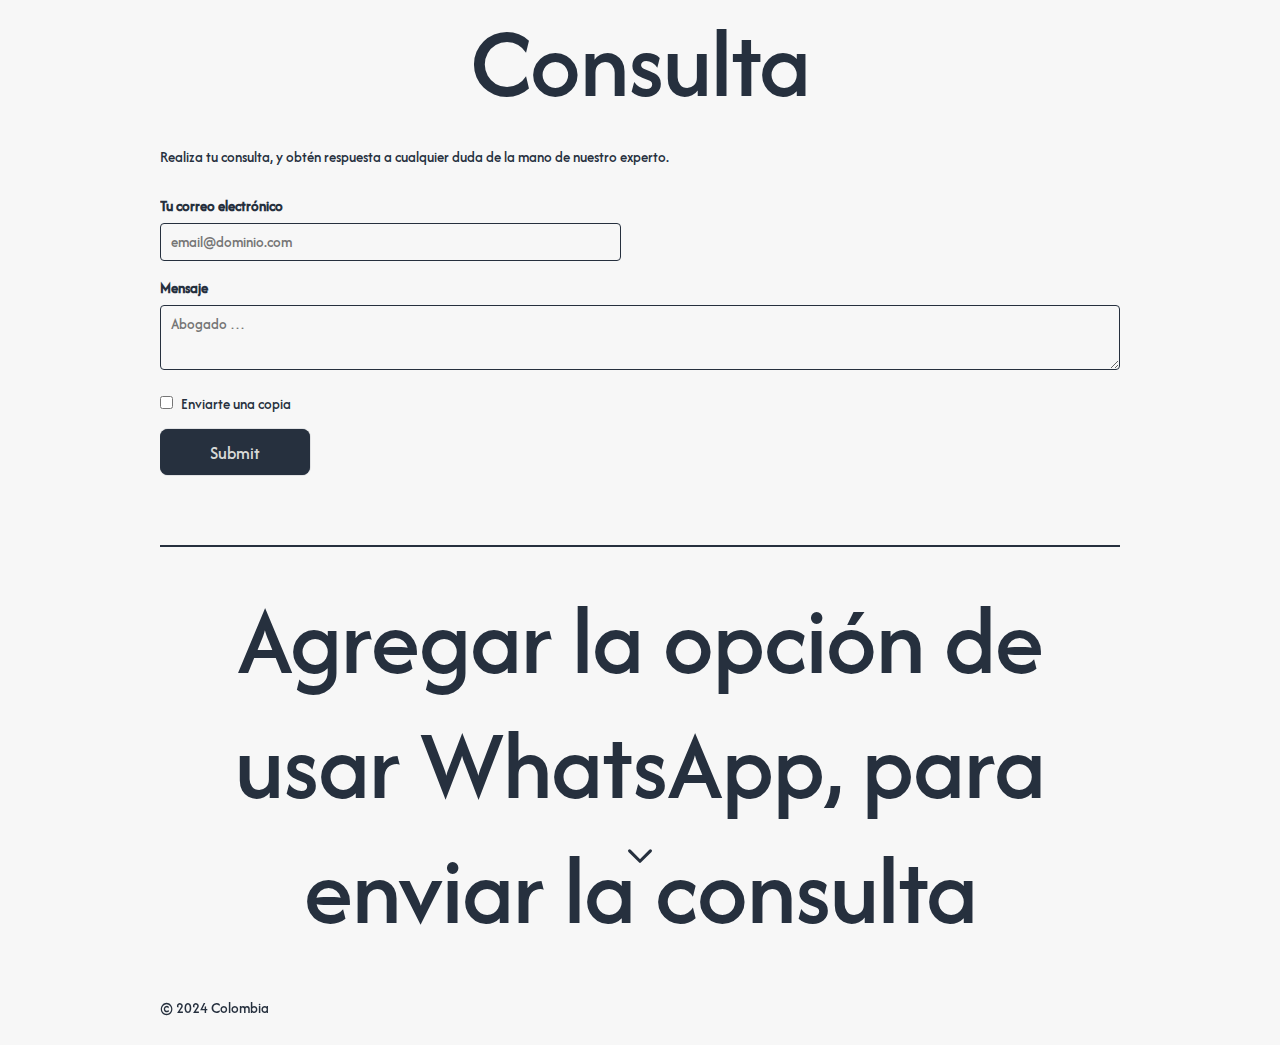
==== consultas.html @ 80ed8490 "new page structure and style" ====
<!DOCTYPE html>
<html lang="es">

<head>
  <!-- Basic Page Needs -->
  <meta charset="utf-8">
  <title>Cardonabogados</title>
  <meta name="description" content="Pagina de consultas firma CARDONABOGADOS">
  <meta name="author" content="Cardonabogados">
  <!-- Mobile Specific Metas-->
  <meta name="viewport" content="width=device-width, initial-scale=1">
  <!-- CSS -->
  <link rel="stylesheet" href="css/carodabogados.css">
  <link rel="stylesheet" href="css/buttons.css">
  <link rel="stylesheet" href="css/styles.css">
  <link rel="stylesheet" href="css/normalize.css">
  <link rel="stylesheet" href="css/skeleton.css">
  <!-- Favicon -->
  <link rel="icon" type="image/png" href="images/favicon.svg">
</head>

<body>
  <div class="layout">
    <div class="container">
      <div class="docs-section forms" id="forms">
        <h2 class="docs-header">Consulta</h2>
        <p>Realiza tu consulta, y obtén respuesta a cualquier duda de la mano de nuestro experto.</p>
        <div class="docs-example docs-example-forms">
          <form>
            <div class="row">
              <div class="six columns">
                <label for="exampleEmailInput">Tu correo electrónico</label>
                <input class="u-full-width" type="email" placeholder="email@dominio.com" id="exampleEmailInput">
              </div>
              <!-- <div class="six columns">
                <label for="exampleRecipientInput">Razón para Contactarnos</label>
                <select class="u-full-width" id="exampleRecipientInput">
                  <option value="Option 1">Pregunta</option>
                  <option value="Option 2">Contacto</option>
                  <option value="Option 3">Otra razón</option>
                </select>
              </div> -->
            </div>
            <label for="exampleMessage">Mensaje</label>
            <textarea class="u-full-width" placeholder="Abogado &hellip;" id="exampleMessage"></textarea>
            <label class="example-send-yourself-copy">
              <input type="checkbox">
              <span class="label-body">Enviarte una copia</span>
            </label>
            <input class="button button-primary" type="submit" value="Submit">
          </form>
        </div>
      </div>
    </div>
    <div class="arrow">
      <svg viewBox="0 0 24 24" xmlns="http://www.w3.org/2000/svg">
        <path d="M7 10L12 15L17 10" stroke="#000000" stroke-width="1.5" stroke-linecap="round"
          stroke-linejoin="round" />
      </svg>
    </div>
  </div>
  <div class="container">
    <hr class="horizontal-line">
    <h2>Agregar la opción de usar WhatsApp, para enviar la consulta</h2>
  </div>
  <br>
  <footer class="container footext">
    <p>&copy; 2024 Colombia</p>
  </footer>
  <!-- End Document -->
  <script src="js/scripts.js"></script>
</body>

</html>
---- css/buttons.css ----
/* CSS para botones y partes interactivas */
@import url(cardonabogados.css);
/* Flecha que invita al scroll --------------------------------------*/
.arrow {
  display: none;
  justify-content: center;
  align-items: center;
  position: fixed;
  bottom: 20px;
  width: 100%;
  height: 50px;
}
.arrow svg {
  width: 100%;
  height: 100%;
  animation: parpadeo 1.5s infinite;
}

.arrow path {
  fill: none;
  stroke: var(--color-claro-detalles);
  stroke-width: 1.5;
  stroke-linecap: round;
  stroke-linejoin: round;
}

@keyframes parpadeo {
  0% {
    opacity: 1;
  }
  50% {
    opacity: 0.5;
  }
  100% {
    opacity: 1;
  }
}
/* Tema Oscuro */
@media (prefers-color-scheme: dark) {
  .arrow path {
    stroke: var(--color-oscuro-contraste);
  }
}
/* Barra de scroll -------------------------------------------------*/
::-webkit-scrollbar {
  width: 6px;
}
::-webkit-scrollbar-track {
  background: transparent;
}
::-webkit-scrollbar-thumb {
  background: var(--color-claro-detalles);
  border-radius: 6px;
}
::-webkit-scrollbar-thumb:hover {
  background: var(--color-claro-contraste);
}
/* Tema Oscuro */
@media (prefers-color-scheme: dark) {
  ::-webkit-scrollbar-thumb {
    background: var(--color-oscuro-detalles);
    border-radius: 6px;
  }
  ::-webkit-scrollbar-thumb:hover {
    background: var(--color-oscuro-contraste);
  }
}
---- css/styles.css ----
/* Generalidades  */
@import url(cardonabogados.css);

/* Estilos Base -----------------------------------------------------------*/
/* NOTE ---> From skeleton
html is set to 62.5% so that all the REM measurements throughout Skeleton
are based on 10px sizing. So basically 1.5rem = 15px :) */
/* Fuentes y Colores */
html {
  background-color: var(--color-claro-fondo);
  font-size: 62.5%;
  color: var(--color-claro-detalles);
}
body {
  font-size: 1.5em;
  line-height: 1.6;
  font-weight: 400;
  font-family: "Afacad", sans-serif;
}
h1,
h2,
h3,
h4,
h5,
h6,
p,
li,
label {
  color: var(--color-claro-detalles);
}
.horizontal-line {
  background-color: var(--color-claro-detalles);
  height: 1.5px;
  border: none;
}
/* Tema Oscuro */
@media (prefers-color-scheme: dark) {
  html {
    background-color: var(--color-oscuro-fondo);
  }
  h1,
  h2,
  h3,
  h4,
  h5,
  h6,
  p,
  li,
  label {
    color: var(--color-oscuro-contraste);
  }
  .horizontal-line {
    background-color: var(--color-oscuro-contraste);
  }
}
/* Logo inicio */
/* Grid especial Logo */
.logo-container {
  min-height: 100vh;
  display: flex;
  flex-direction: column;
  justify-content: center;
  align-items: center;
  margin: 0 auto;
  padding-left: 15vw;
  padding-right: 15vw;
  overflow: hidden;
}
.logo {
  display: flex;
  flex-direction: column;
  justify-content: center;
  align-items: center;
  max-width: 60vh;
  margin-bottom: 1rem;
}
.logo-principal path {
  fill: var(--color-claro-detalles);
}
.logo-img,
.title {
  flex: 0 0 100%;
  box-sizing: border-box;
}
.logo-img {
  width: 100%;
  max-width: 600px;
  height: auto;
}
.title {
  text-transform: uppercase;
  display: block;
  font-size: 8vh;
}
/* Variantes dependiendo Tema o Tamaño de pantalla */
@media (height <= 550px) {
  .logo-container {
    padding-top: 0rem;
  }
}
@media (width <= 550px) {
  .logo {
    max-width: 30vh;
  }
  .title {
    font-size: 4vh;
  }
}
@media (prefers-color-scheme: dark) {
  .logo-principal path {
    fill: var(--color-oscuro-contraste);
  }
}
/* --------------------------------------------------------- */
/* Mini Menu Oficina*/
a svg {
  max-height: 50px;
  min-height: 40px;
}
.mini-menu {
  fill: var(--color-claro-contraste);
  stroke: var(--color-claro-detalles);
}

a p {
  padding: 0;
  margin: 0;
  margin-top: 5px;
  color: var(--color-claro-contraste);
}
@media (width <= 550px) {
  .value-props > .value-prop {
    margin: 2rem;
  }
}
@media (width <= 710px) {
  .value-props {
    flex-direction: column;
    align-items: center;
    justify-content: center;
  }
  .value-props > .value-prop {
    margin: 1rem;
  }
}
@media (prefers-color-scheme: dark) {
  .mini-menu {
    fill: var(--color-oscuro-contraste);
    stroke: var(--color-oscuro-detalles);
  }
}
/* Cuadricula Servicios Oficina */
.header {
  text-align: center;
}
.one-column {
  display: flex;
  align-items: center;
  justify-content: center;
}
.icon {
  fill: var(--color-claro-detalles);
  stroke: var(--color-claro-detalles);
  width: 150px;
  height: 150px;
  display: block;
  margin: 0 auto;
  max-width: 100%;
}
@media (prefers-color-scheme: dark) {
  .icon {
    fill: var(--color-oscuro-contraste);
    stroke: var(--color-oscuro-detalles);
  }
}
/* Detalles Oficina*/
.container h2 {
  text-align: center;
}
.row-text h3 {
  text-align: center;
}
.NAME {
  text-align: center;
  font-size: 3.3rem;
  margin-top: 1rem;
}
.detalles-img {
  width: 95%;
}
@media (min-width: 550px) {
  .row-text {
    display: flex;
    justify-content: center; /* Centrado horizontal */
    align-items: center;
  }
  .left {
    text-align: left;
  }
  .right {
    text-align: right;
  }
  .NAME {
    font-size: 3.7rem;
  }
}
@media (width <= 550px) {
  .re-order {
    display: flex;
    flex-direction: column;
  }
  .re-order div:nth-child(1) {
    order: 2;
  }
  .re-order div:nth-child(2) {
    order: 1;
  }
}

/* Tamaños y proporciones */
.value-img {
  display: block;
  text-align: center;
  margin: 2.5rem auto 0;
}
.value-prop {
  display: flex;
  flex-direction: column;
  align-items: center;
  justify-content: center;
}
.value-props {
  display: flex;
  flex-wrap: wrap;
  margin: 10px;
}
/*Footer*/
.footer {
  display: flex;
  justify-content: space-between;
  align-items: end;
  padding: 40px;
}
.footer-section {
  display: flex;
  flex-direction: column;
  max-width: 200px;
  text-align: center;
}
.footer-section .logo-principal path {
  max-width: 100px;
  fill: var(--color-claro-contraste);
}
.footer-section p{
  color: var(--color-claro-contraste);
}
.footer-section h5 {
  margin: 0 0 20px 0;
  color: var(--color-claro-contraste);
}

.footer-section address,
.footer-section a {
  color: #aaa;
  text-decoration: none;
  margin: 0 0 10px 0;
}

.footer-section a:hover {
  text-decoration: underline;
  color: #fff;
}
/* Responsive Design */
@media (max-width: 768px) {
  .footer {
    flex-direction: column;
    align-items: center;
  }

  .footer-section {
    max-width: none;
    margin-bottom: 20px;
  }
}
@media(width >= 768px){
.footer-section:last-child{
  text-align: right;
}
}
---- css/skeleton.css ----
/*
* Skeleton V2.0.4
* Copyright 2014, Dave Gamache
* www.getskeleton.com
* Free to use under the MIT license.
* http://www.opensource.org/licenses/mit-license.php
* 12/29/2014
*/
/* Variables de Cardonabogados */
@import url(cardonabogados.css);
/* Table of contents
––––––––––––––––––––––––––––––––––––––––––––––––––
- Grid
- Base Styles
- Typography
- Links
- Buttons
- Forms
- Lists
- Code
- Tables
- Spacing
- Utilities
- Clearing
- Media Queries
*/
/* Grid
–––––––––––––––––––––––––––––––––––––––––––––––––– */
.container {
  position: relative;
  width: 100%;
  max-width: 960px;
  margin: 0 auto;
  padding: 0 20px;
  box-sizing: border-box;
  overflow: hidden; /* Oculta la scrollbar inicialmente */
}
.container.scrolling {
  overflow-y: scroll;
}
.column,
.columns {
  width: 100%;
  float: left;
  box-sizing: border-box; 
}

/* For devices larger than 400px */
@media (min-width: 400px) {
  .container {
    width: 85%;
    padding: 0; }
}

/* For devices larger than 550px */
@media (min-width: 550px) {
  .container {
    width: 80%; }
  .column,
  .columns {
    margin-left: 4%; }
  .column:first-child,
  .columns:first-child {
    margin-left: 0; }

  .one.column,
  .one.columns                    { width: 4.66666666667%; }
  .two.columns                    { width: 13.3333333333%; }
  .three.columns                  { width: 22%;            }
  .four.columns                   { width: 30.6666666667%; }
  .five.columns                   { width: 39.3333333333%; }
  .six.columns                    { width: 48%;            }
  .seven.columns                  { width: 56.6666666667%; }
  .eight.columns                  { width: 65.3333333333%; }
  .nine.columns                   { width: 74.0%;          }
  .ten.columns                    { width: 82.6666666667%; }
  .eleven.columns                 { width: 91.3333333333%; }
  .twelve.columns                 { width: 100%; margin-left: 0; }

  .one-third.column               { width: 30.6666666667%; }
  .two-thirds.column              { width: 65.3333333333%; }

  .one-half.column                { width: 48%; }

  /* Offsets */
  .offset-by-one.column,
  .offset-by-one.columns          { margin-left: 8.66666666667%; }
  .offset-by-two.column,
  .offset-by-two.columns          { margin-left: 17.3333333333%; }
  .offset-by-three.column,
  .offset-by-three.columns        { margin-left: 26%;            }
  .offset-by-four.column,
  .offset-by-four.columns         { margin-left: 34.6666666667%; }
  .offset-by-five.column,
  .offset-by-five.columns         { margin-left: 43.3333333333%; }
  .offset-by-six.column,
  .offset-by-six.columns          { margin-left: 52%;            }
  .offset-by-seven.column,
  .offset-by-seven.columns        { margin-left: 60.6666666667%; }
  .offset-by-eight.column,
  .offset-by-eight.columns        { margin-left: 69.3333333333%; }
  .offset-by-nine.column,
  .offset-by-nine.columns         { margin-left: 78.0%;          }
  .offset-by-ten.column,
  .offset-by-ten.columns          { margin-left: 86.6666666667%; }
  .offset-by-eleven.column,
  .offset-by-eleven.columns       { margin-left: 95.3333333333%; }

  .offset-by-one-third.column,
  .offset-by-one-third.columns    { margin-left: 34.6666666667%; }
  .offset-by-two-thirds.column,
  .offset-by-two-thirds.columns   { margin-left: 69.3333333333%; }

  .offset-by-one-half.column,
  .offset-by-one-half.columns     { margin-left: 52%; }

}



/* Typography
–––––––––––––––––––––––––––––––––––––––––––––––––– */
h1, h2, h3, h4, h5, h6 {
  margin-top: 0;
  margin-bottom: 2rem;
  font-weight: 300; }
h1 { font-size: 3.5rem; line-height: 1.2;  letter-spacing: -.1rem;}
h2 { font-size: 7rem; line-height: 1.25; letter-spacing: -.1rem; }
h3 { font-size: 5rem; line-height: 1.3;  letter-spacing: -.1rem; }
h4 { font-size: 3.5rem; line-height: 1.35; letter-spacing: -.08rem; }
h5 { font-size: 1.8rem; line-height: 1.5;  letter-spacing: -.05rem; }
h6 { font-size: 1.5rem; line-height: 1.6;  letter-spacing: 0; }

/* Larger than phablet */
@media (min-width: 550px) {
  h1 { font-size: 7rem; }
  h2 { font-size: 10rem; }
  h3 { font-size: 7rem; }
  h4 { font-size: 4rem; }
  h5 { font-size: 2.4rem; }
  h6 { font-size: 1.5rem; }
}

p {
  margin-top: 0; }


/* Links
–––––––––––––––––––––––––––––––––––––––––––––––––– */
a {
  color: #fbfbfb; }
a:hover {
  color: #fbfbfb; }


/* Buttons
–––––––––––––––––––––––––––––––––––––––––––––––––– */
.button,
button,
input[type="submit"],
input[type="reset"],
input[type="button"] {
  border: 0; /* Si se pone mas, se activa un efecto dinámico, de efecto 3D*/
  display: inline-block;
  text-decoration: none;
  height: 100%;
  max-height: 46px;
  text-align: center;
  vertical-align: middle;
  font-size: 18px;
  width: 100%;
  max-width: 150px;
  font-weight: 500;
  line-height: 20px;
  padding: 14px 12px 12px 12px;
  letter-spacing: 0.1px;
  white-space: wrap;
  outline: none;
  border-radius: 8px;
  cursor: pointer;
  color: var(--color-claro-contraste);
  background-color: var(--color-claro-detalles);
  transition: box-shadow 0.2s ease;
  box-shadow: 0 0 1px var(--color-claro-detalles);
}
.button-primary{
  display: flex;
  flex-direction: column;
  justify-content: center;
  align-items: center;
  max-height: 100%;
}
.button:hover,
button:hover,
input[type="submit"]:hover,
input[type="reset"]:hover,
input[type="button"]:hover,
.button:focus,
button:focus,
input[type="submit"]:focus,
input[type="reset"]:focus,
input[type="button"]:focus {
  transform: scale(1.1);
  transition: transform 0.2s ease;
  box-shadow: 0 0 5px var(--color-claro-detalles);
}

@media (prefers-color-scheme: dark) {
.button,
button,
input[type="submit"],
input[type="reset"],
input[type="button"] {
  color: var(--color-oscuro-contraste);
  background-color: var(--color-oscuro-detalles);
  box-shadow: 0 0 4px var(--color-oscuro-detalles);
}
.button:hover,
button:hover,
input[type="submit"]:hover,
input[type="reset"]:hover,
input[type="button"]:hover,
.button:focus,
button:focus,
input[type="submit"]:focus,
input[type="reset"]:focus,
input[type="button"]:focus {
  box-shadow: 0 0 5px var(--color-oscuro-detalles);
}
}

/* Forms
–––––––––––––––––––––––––––––––––––––––––––––––––– */
.forms{
  text-align: left;
  color: var(--color-oscuro-contraste);
}
input[type="email"],
input[type="number"],
input[type="search"],
input[type="text"],
input[type="tel"],
input[type="url"],
input[type="password"],
textarea,
select {
  height: 38px;
  padding: 6px 10px; /* The 6px vertically centers text on FF, ignored by Webkit */
  background-color: var(--color-claro-fondo);
  border: 1px solid var(--color-claro-detalles);
  border-radius: 4px;
  box-shadow: none;
  box-sizing: border-box;
  color: var(--color-claro-detalles);
}
/* Removes awkward default styles on some inputs for iOS */
input[type="email"],
input[type="number"],
input[type="search"],
input[type="text"],
input[type="tel"],
input[type="url"],
input[type="password"],
textarea {
  -webkit-appearance: none;
     -moz-appearance: none;
          appearance: none; }
textarea {
  min-height: 65px;
  padding-top: 6px;
  padding-bottom: 6px; }
input[type="email"]:focus,
input[type="number"]:focus,
input[type="search"]:focus,
input[type="text"]:focus,
input[type="tel"]:focus,
input[type="url"]:focus,
input[type="password"]:focus,
textarea:focus,
select:focus {
  border: 1px solid #32A9D4;
  outline: 0; }
label,
legend {
  display: block;
  margin-bottom: .5rem;
  font-weight: 600; }
fieldset {
  padding: 0;
  border-width: 0; }
input[type="checkbox"],
input[type="radio"] {
  display: inline; }
label > .label-body {
  display: inline-block;
  margin-left: .5rem;
  font-weight: normal; }

@media (prefers-color-scheme: dark) {
.forms{
  color: #26303E;
}
input[type="email"]:focus,
input[type="number"]:focus,
input[type="search"]:focus,
input[type="text"]:focus,
input[type="tel"]:focus,
input[type="url"]:focus,
input[type="password"]:focus,
textarea:focus,
select:focus {
  border: 1px solid #32A9D4;
  outline: 0; }
}
/* Lists
–––––––––––––––––––––––––––––––––––––––––––––––––– */
ul {
  list-style: circle inside; }
ol {
  list-style: decimal inside; }
ol, ul {
  padding-left: 0;
  margin-top: 0; }
ul ul,
ul ol,
ol ol,
ol ul {
  margin: 1.5rem 0 1.5rem 3rem;
  font-size: 90%; }
li {
  margin-bottom: 1rem; }


/* Code
–––––––––––––––––––––––––––––––––––––––––––––––––– */
code {
  padding: .2rem .5rem;
  margin: 0 .2rem;
  font-size: 90%;
  white-space: nowrap;
  background: #F7F7F7;
  border: 1px solid #E1E1E1;
  border-radius: 4px; }
pre > code {
  display: block;
  padding: 1rem 1.5rem;
  white-space: pre; }


/* Tables
–––––––––––––––––––––––––––––––––––––––––––––––––– */
th,
td {
  padding: 12px 15px;
  text-align: left;
  border-bottom: 1px solid #E1E1E1; }
th:first-child,
td:first-child {
  padding-left: 0; }
th:last-child,
td:last-child {
  padding-right: 0; }


/* Spacing
–––––––––––––––––––––––––––––––––––––––––––––––––– */

input,
textarea,
select,
fieldset {
  margin-bottom: 1.5rem; }
pre,
blockquote,
dl,
figure,
table,
p,
ul,
ol,
form {
  margin-bottom: 2.5rem; }


/* Utilities
–––––––––––––––––––––––––––––––––––––––––––––––––– */
.u-full-width {
  width: 100%;
  box-sizing: border-box; }
.u-max-full-width {
  max-width: 100%;
  box-sizing: border-box; }
.u-pull-right {
  float: right; }
.u-pull-left {
  float: left; }


/* Misc
–––––––––––––––––––––––––––––––––––––––––––––––––– */
hr {
  margin-top: 3rem;
  margin-bottom: 3rem;
}

/* Clearing
–––––––––––––––––––––––––––––––––––––––––––––––––– */

/* Self Clearing Goodness */
.container:after,
.row:after,
.u-cf {
  content: "";
  display: table;
  clear: both; }


/* Media Queries
–––––––––––––––––––––––––––––––––––––––––––––––––– */
/*
Note: The best way to structure the use of media queries is to create the queries
near the relevant code. For example, if you wanted to change the styles for buttons
on small devices, paste the mobile query code up in the buttons section and style it
there.
*/


/* Larger than mobile */
@media (min-width: 400px) {}

/* Larger than phablet (also point when grid becomes active) */
@media (min-width: 550px) {}

/* Larger than tablet */
@media (min-width: 750px) {}

/* Larger than desktop */
@media (min-width: 1000px) {}

/* Larger than Desktop HD */
@media (min-width: 1200px) {}
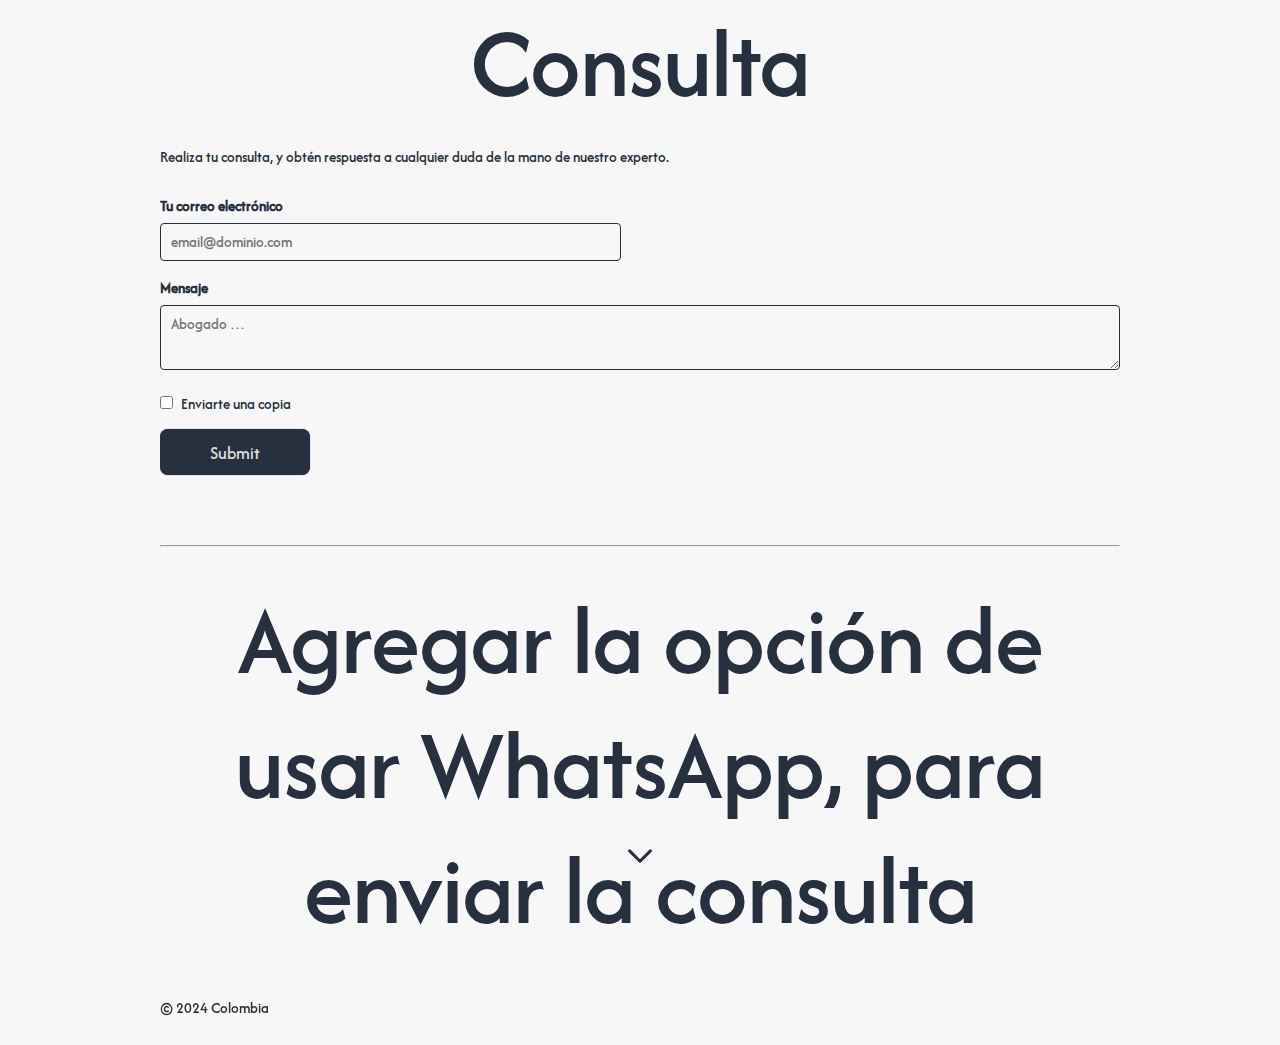
==== commit c11619a8: "add metadata to html" ====
--- a/consultas.html
+++ b/consultas.html
@@ -5,8 +5,20 @@
   <!-- Basic Page Needs -->
   <meta charset="utf-8">
   <title>Cardonabogados</title>
-  <meta name="description" content="Pagina de consultas firma CARDONABOGADOS">
+
+  <!-- Metadata -->
+  <meta name="description" content="Cardonabogados: Abogado Litigante - Consultor - Asesor | Derecho Civil - Comercial - Inmobiliario">
   <meta name="author" content="Cardonabogados">
+  <meta name="keywords" content="Abogado Litigante, Abogado Consultor, Abogado Asesor, Derecho Civil, Derecho Comercial, Derecho Inmobiliario">
+  <meta name="robots" content="index, follow">
+  <link rel="canonical" href="http://cardonabogados.com">
+  <meta property="og:title" content="Cardonabogados">
+  <meta property="og:description" content="Abogado Litigante - Consultor - Asesor | Derecho Civil - Comercial - Inmobiliario">
+  <meta property="og:url" content="http://cardonabogados.com">
+  <meta name="twitter:card" content="Luis Enrique Cardona">
+  <meta name="twitter:title" content="Cardonabogados">
+  <meta name="twitter:description" content="Abogado Litigante - Consultor - Asesor | Derecho Civil - Comercial - Inmobiliario">
+
   <!-- Mobile Specific Metas-->
   <meta name="viewport" content="width=device-width, initial-scale=1">
   <!-- CSS -->
--- a/css/styles.css
+++ b/css/styles.css
@@ -28,11 +28,6 @@
 label {
   color: var(--color-claro-detalles);
 }
-.horizontal-line {
-  background-color: var(--color-claro-detalles);
-  height: 1.5px;
-  border: none;
-}
 /* Tema Oscuro */
 @media (prefers-color-scheme: dark) {
   html {
@@ -91,6 +86,7 @@
   text-transform: uppercase;
   display: block;
   font-size: 8vh;
+  text-align: center;
 }
 /* Variantes dependiendo Tema o Tamaño de pantalla */
 @media (height <= 550px) {
@@ -174,6 +170,11 @@
   }
 }
 /* Detalles Oficina*/
+#Quienes_Somos h3,
+#Quienes_Somos p {
+    margin-bottom: 0;
+}
+
 .container h2 {
   text-align: center;
 }
@@ -216,7 +217,14 @@
     order: 1;
   }
 }
-
+/* Avatar pagina contacto */
+.avatar {
+  width: auto;
+  height: 175px;
+  object-fit: cover;
+  background-position: center;
+  border-radius: 50%;
+}
 /* Tamaños y proporciones */
 .value-img {
   display: block;
@@ -239,7 +247,9 @@
   display: flex;
   justify-content: space-between;
   align-items: end;
-  padding: 40px;
+  padding-bottom: 20px;
+  padding-left: 150px;
+  padding-right: 150px;
 }
 .footer-section {
   display: flex;
@@ -249,41 +259,95 @@
 }
 .footer-section .logo-principal path {
   max-width: 100px;
-  fill: var(--color-claro-contraste);
-}
-.footer-section p{
-  color: var(--color-claro-contraste);
-}
+  fill: var(--color-claro-detalles);
+}
+.footer-section p,
 .footer-section h5 {
-  margin: 0 0 20px 0;
-  color: var(--color-claro-contraste);
+  color: var(--color-claro-detalles);
+  margin: 0 0 10px 0;
 }
 
 .footer-section address,
 .footer-section a {
-  color: #aaa;
+  color: var(--color-claro-detalles-secundario);
   text-decoration: none;
-  margin: 0 0 10px 0;
-}
-
+  margin: 0 0 5px 0;
+}
 .footer-section a:hover {
   text-decoration: underline;
-  color: #fff;
-}
+  color: var(--color--claro-acento);
+}
+a.home:hover,
+a.home:focus {
+  color: var(--color--claro-acento);
+  text-decoration: none;
+}
+a.home:hover .logo-principal path,
+a.home:focus .logo-principal path {
+  fill: var(--color--claro-acento);
+}
+a.home:hover p,
+a.home:focus p {
+  color: var(--color--claro-acento);
+}
+
 /* Responsive Design */
 @media (max-width: 768px) {
   .footer {
     flex-direction: column;
     align-items: center;
+    padding-left: 10px;
+    padding-right: 10px;
   }
 
   .footer-section {
     max-width: none;
     margin-bottom: 20px;
   }
-}
-@media(width >= 768px){
-.footer-section:last-child{
-  text-align: right;
-}
-}+  .footer div:nth-child(1) {
+    order: 3;
+  }
+  .footer div:nth-child(2) {
+    order: 2;
+  }
+  .footer div:nth-child(3) {
+    order: 1;
+  }
+}
+@media (width >= 768px) {
+  .footer-section:last-child {
+    text-align: right;
+  }
+  .footer-section:first-child {
+    text-align: left;
+  }
+}
+@media (prefers-color-scheme: dark) {
+  .footer-section .logo-principal path {
+    fill: var(--color-claro-contraste);
+  }
+  .footer-section p,
+  .footer-section h5 {
+    color: var(--color-claro-contraste);
+  }
+  .footer-section address,
+  .footer-section a {
+    color: var(--color-oscuro-detalles-secundario);
+  }
+  .footer-section a:hover {
+    color: var(--color--oscuro-acento);
+  }
+  a.home:hover,
+  a.home:focus {
+    color: var(--color--oscuro-acento);
+    text-decoration: underline;
+  }
+  a.home:hover .logo-principal path,
+  a.home:focus .logo-principal path {
+    fill: var(--color--oscuro-acento);
+  }
+  a.home:hover p,
+  a.home:focus p {
+    color: var(--color--oscuro-acento);
+  }
+}
--- a/css/skeleton.css
+++ b/css/skeleton.css
@@ -148,9 +148,9 @@
 /* Links
 –––––––––––––––––––––––––––––––––––––––––––––––––– */
 a {
-  color: #fbfbfb; }
+  color: var(--color-claro-detalles); }
 a:hover {
-  color: #fbfbfb; }
+  color: var(--color--claro-acento); }
 
 
 /* Buttons
@@ -226,6 +226,7 @@
 input[type="reset"]:focus,
 input[type="button"]:focus {
   box-shadow: 0 0 5px var(--color-oscuro-detalles);
+  filter: brightness(90%);
 }
 }
 
@@ -278,7 +279,7 @@
 input[type="password"]:focus,
 textarea:focus,
 select:focus {
-  border: 1px solid #32A9D4;
+  border: 1px solid var(--color--claro-acento);
   outline: 0; }
 label,
 legend {
@@ -298,7 +299,7 @@
 
 @media (prefers-color-scheme: dark) {
 .forms{
-  color: #26303E;
+  color: var(--color-oscuro-fondo);
 }
 input[type="email"]:focus,
 input[type="number"]:focus,
@@ -309,7 +310,7 @@
 input[type="password"]:focus,
 textarea:focus,
 select:focus {
-  border: 1px solid #32A9D4;
+  border: 1px solid var(--color--oscuro-acento);
   outline: 0; }
 }
 /* Lists
@@ -401,8 +402,13 @@
 hr {
   margin-top: 3rem;
   margin-bottom: 3rem;
-}
-
+  background-color: var(--color-claro-detalles);
+}
+@media(prefers-color-scheme: dark){
+  hr{
+    background-color: var(--color-oscuro-contraste);
+    }
+}
 /* Clearing
 –––––––––––––––––––––––––––––––––––––––––––––––––– */
 
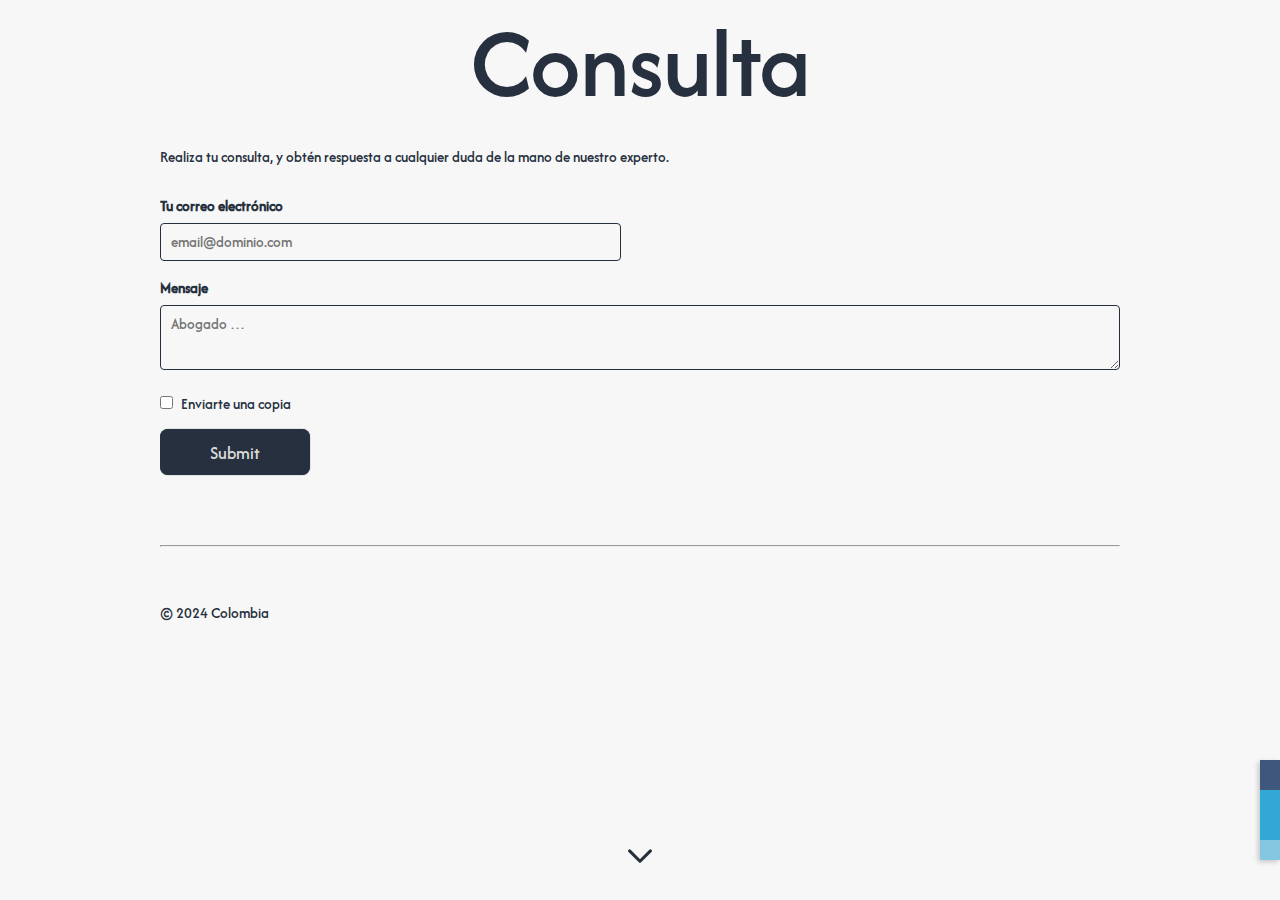
==== commit 6e6cc5e4: "add bar" ====
--- a/consultas.html
+++ b/consultas.html
@@ -64,6 +64,7 @@
         </div>
       </div>
     </div>
+    <div class="floating-bar"></div>
     <div class="arrow">
       <svg viewBox="0 0 24 24" xmlns="http://www.w3.org/2000/svg">
         <path d="M7 10L12 15L17 10" stroke="#000000" stroke-width="1.5" stroke-linecap="round"
@@ -73,7 +74,6 @@
   </div>
   <div class="container">
     <hr class="horizontal-line">
-    <h2>Agregar la opción de usar WhatsApp, para enviar la consulta</h2>
   </div>
   <br>
   <footer class="container footext">
--- a/css/buttons.css
+++ b/css/buttons.css
@@ -65,3 +65,21 @@
     background: var(--color-oscuro-contraste);
   }
 }
+
+/* Detalle de la parte derecha inferior */
+.floating-bar {
+  position: fixed; /* Fija el elemento en una posición relativa a la ventana del navegador */
+  bottom: 40px; /* Coloca el elemento 40px arriba del fondo de la ventana */
+  right: 0; /* Coloca el elemento en el lado derecho de la ventana */
+  width: 20px; /* Ancho de la barra */
+  height: 100px; /* Altura de la barra */
+  background: 
+    linear-gradient(
+      to bottom, 
+      #3F567D 0%, #3F567D 30%, 
+      #32A9D4 30%, #32A9D4 80%, 
+      #85C7E0 80%, #85C7E0 100%
+    );
+  box-shadow: -2px 2px 5px rgba(0, 0, 0, 0.2); /* Sombra opcional para dar profundidad */
+}
+
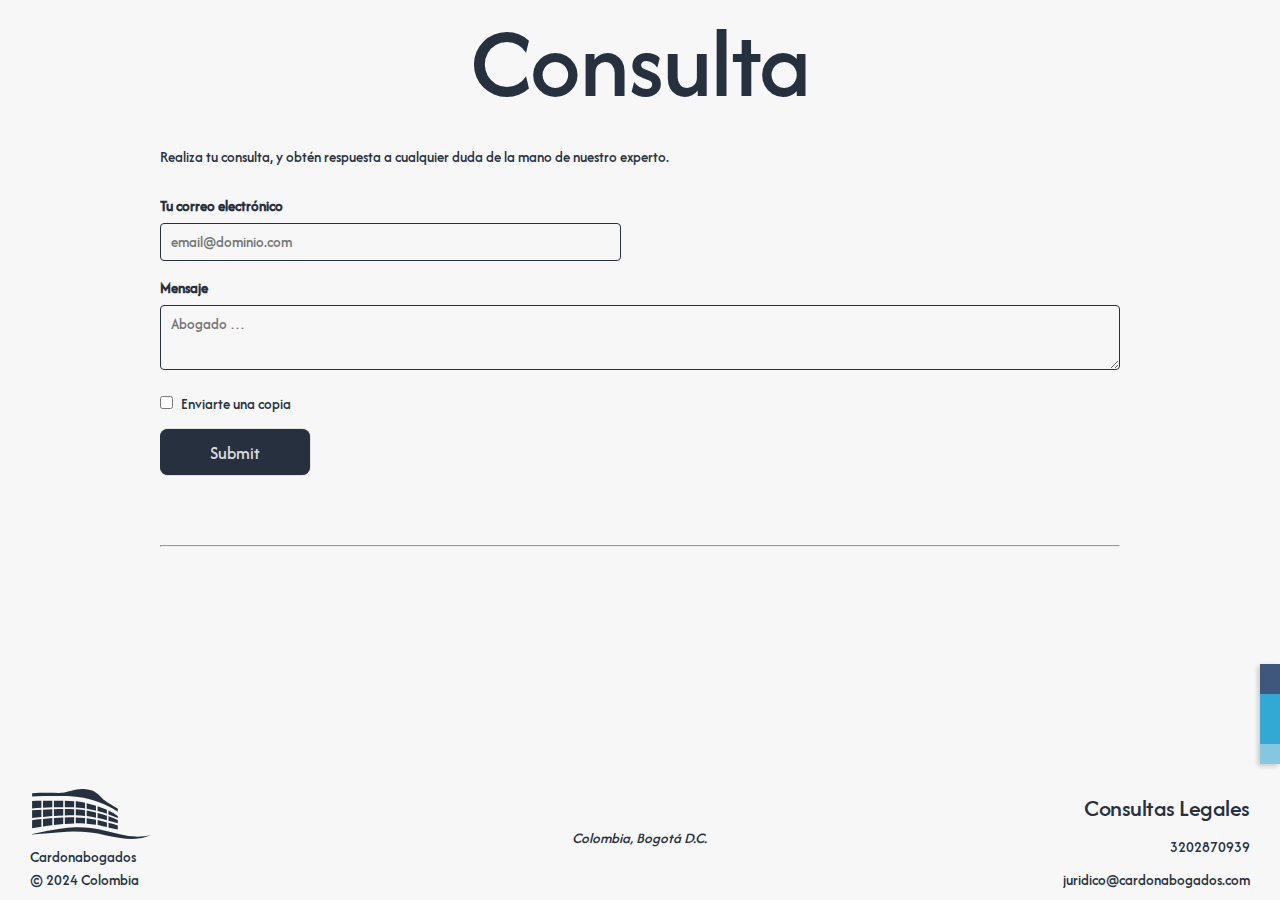
==== commit f167f39e: "adjustment footer on contact  page" ====
--- a/consultas.html
+++ b/consultas.html
@@ -7,17 +7,21 @@
   <title>Cardonabogados</title>
 
   <!-- Metadata -->
-  <meta name="description" content="Cardonabogados: Abogado Litigante - Consultor - Asesor | Derecho Civil - Comercial - Inmobiliario">
+  <meta name="description"
+    content="Cardonabogados: Abogado Litigante - Consultor - Asesor | Derecho Civil - Comercial - Inmobiliario">
   <meta name="author" content="Cardonabogados">
-  <meta name="keywords" content="Abogado Litigante, Abogado Consultor, Abogado Asesor, Derecho Civil, Derecho Comercial, Derecho Inmobiliario">
+  <meta name="keywords"
+    content="Abogado Litigante, Abogado Consultor, Abogado Asesor, Derecho Civil, Derecho Comercial, Derecho Inmobiliario">
   <meta name="robots" content="index, follow">
   <link rel="canonical" href="http://cardonabogados.com">
   <meta property="og:title" content="Cardonabogados">
-  <meta property="og:description" content="Abogado Litigante - Consultor - Asesor | Derecho Civil - Comercial - Inmobiliario">
+  <meta property="og:description"
+    content="Abogado Litigante - Consultor - Asesor | Derecho Civil - Comercial - Inmobiliario">
   <meta property="og:url" content="http://cardonabogados.com">
   <meta name="twitter:card" content="Luis Enrique Cardona">
   <meta name="twitter:title" content="Cardonabogados">
-  <meta name="twitter:description" content="Abogado Litigante - Consultor - Asesor | Derecho Civil - Comercial - Inmobiliario">
+  <meta name="twitter:description"
+    content="Abogado Litigante - Consultor - Asesor | Derecho Civil - Comercial - Inmobiliario">
 
   <!-- Mobile Specific Metas-->
   <meta name="viewport" content="width=device-width, initial-scale=1">
@@ -76,8 +80,60 @@
     <hr class="horizontal-line">
   </div>
   <br>
-  <footer class="container footext">
-    <p>&copy; 2024 Colombia</p>
+  <!-- footer -->
+  <footer class="footer">
+    <div class="footer-section">
+      <a class="home" href="https://cardonabogados.com">
+        <svg class="logo-principal" xmlns="http://www.w3.org/2000/svg" viewBox="0 0 113.39 46.92">
+          <g id="Layer_2" data-name="Layer 2">
+            <g id="Logo">
+              <path class="cls-1"
+                d="M99.26,44.68a74.76,74.76,0,0,1-13.9-2c-9.22-2-18.38-4.88-28.14-6.07A109.24,109.24,0,0,0,42.65,36a136,136,0,0,0-14.44,1.21A249,249,0,0,0,0,42.76c9.57-.6,19.08-1.65,28.54-2.27a148,148,0,0,1,28.17.39,136.27,136.27,0,0,1,13.9,2.43c4.68.91,9.35,2,14.14,2.67a63.22,63.22,0,0,0,14.56.81,50.19,50.19,0,0,0,14.08-3.35A66.47,66.47,0,0,1,99.26,44.68Z" />
+              <path class="cls-1"
+                d="M51.67,20c-1-.17-2.07-.31-3.1-.44-1.69-.2-3.59-.36-5.63-.48v5.67c3,.08,6,.25,8.73.54Z" />
+              <path class="cls-1" d="M41.42,19c-2.71-.13-5.65-.19-8.72-.2v6c2.94-.08,5.87-.12,8.72-.07Z" />
+              <path class="cls-1"
+                d="M61.91,22.11c-.68-.17-1.35-.35-2-.51q-3.33-.81-6.69-1.38v5.22c2.91.36,5.83.86,8.73,1.47Z" />
+              <path class="cls-1" d="M31.18,18.78c-2.84,0-5.78.06-8.72.14v6.36c2.86-.2,5.79-.36,8.72-.47Z" />
+              <path class="cls-1" d="M72.15,25.13q-4.2-1.41-8.73-2.63v4.71l.31.06c3,.69,5.78,1.38,8.42,2.06Z" />
+              <path class="cls-1" d="M82.39,25.28l-.75-.5a63.59,63.59,0,0,0-8-4.53v3.57c3.07,1.06,6,2.2,8.72,3.4Z" />
+              <path class="cls-1" d="M72.15,19.54a92.69,92.69,0,0,0-8.73-3.42v4.6c3,.79,5.93,1.67,8.73,2.6Z" />
+              <path class="cls-1"
+                d="M51.67,12.94c-2.23-.45-4.47-.84-6.68-1.13-.63-.08-1.32-.16-2.05-.22v5.74c2.12.12,4.09.28,5.84.49,1,.12,1.92.25,2.89.4Z" />
+              <path class="cls-1" d="M20.94,19c-2.94.1-5.87.22-8.73.37v6.82c2.78-.28,5.71-.54,8.73-.76Z" />
+              <path class="cls-1" d="M82.39,29.1c-2.72-1.22-5.64-2.38-8.72-3.46v4.09c3.14.83,6,1.65,8.72,2.44Z" />
+              <path class="cls-1" d="M61.91,15.62c-2.85-.91-5.78-1.7-8.73-2.35v5.2c2.37.4,4.75.88,7.1,1.45l1.63.41Z" />
+              <path class="cls-1" d="M20.94,10.91c-2.9,0-5.84,0-8.73.08V17.6c2.86-.14,5.79-.27,8.73-.36Z" />
+              <path class="cls-1" d="M41.42,11.46c-2.52-.2-5.48-.34-8.72-.42v6c3.06,0,6,.07,8.72.19Z" />
+              <path class="cls-1" d="M31.18,11c-2.78-.06-5.72-.09-8.72-.09v6.28c2.94-.08,5.88-.13,8.72-.13Z" />
+              <path class="cls-1" d="M10.7,28.25c-3.19.33-6.14.68-8.73,1v7.51l8.73-1.35Z" />
+              <path class="cls-1" d="M42.94,32.25c2.92,0,5.82,0,8.73.23V27.2c-2.76-.29-5.69-.47-8.73-.55Z" />
+              <path class="cls-1" d="M53.18,32.59c2.89.23,5.79.57,8.73,1V28.88c-2.9-.62-5.82-1.12-8.73-1.48Z" />
+              <path class="cls-1" d="M32.7,32.73c2.95-.23,5.85-.38,8.72-.45V26.62c-2.85,0-5.78,0-8.72.08Z" />
+              <path class="cls-1" d="M63.42,33.89c1.25.22,2.5.47,3.76.74l5,1.1V31.34c-2.73-.72-5.62-1.44-8.73-2.15Z" />
+              <path class="cls-1" d="M22.46,33.78c3-.37,5.87-.68,8.72-.93v-6.1c-2.93.11-5.86.27-8.72.47Z" />
+              <path class="cls-1"
+                d="M73.67,36.06l.82.19c2.84.64,5.45,1.22,7.9,1.73v-3.8c-2.68-.78-5.58-1.61-8.72-2.45Z" />
+              <path class="cls-1" d="M12.21,35.2q4.48-.68,8.73-1.22V27.33c-3,.22-6,.49-8.73.76Z" />
+              <path class="cls-1" d="M10.7,19.41c-3.06.17-6,.36-8.73.56V27.3c2.59-.32,5.55-.67,8.73-1Z" />
+              <path class="cls-1" d="M10.7,11c-3,.06-6,.12-8.73.2v7c2.73-.2,5.67-.39,8.73-.56Z" />
+              <path class="cls-1"
+                d="M45,7.52c13.38,1.75,27.49,7,36.72,13.28l.68.46V18.43c-2.74-1.74-12.68-7.74-13.59-8.69-3.08-3.22-7.16-7.16-10.53-8.28C51-1,45.31,0,39,1.64c-7.45,1.91-8.06,2.05-12.49,2C13.66,3.54,10.52,3.43,2,4v3C16.4,6.51,36.06,6.35,45,7.52Z" />
+            </g>
+          </g>
+        </svg>
+        <p>Cardonabogados</p>
+      </a>
+      <a href="https://oquinterol.com">&copy; 2024 Colombia</a>
+    </div>
+    <div class="footer-section">
+      <address>Colombia, Bogotá D.C.</address>
+    </div>
+    <div class="footer-section">
+      <h5>Consultas Legales</h5>
+      <a href="tel:+573202870939">3202870939</a>
+      <a href="mailto:juridico@cardonabogados.com">juridico@cardonabogados.com</a>
+    </div>
   </footer>
   <!-- End Document -->
   <script src="js/scripts.js"></script>
--- a/css/buttons.css
+++ b/css/buttons.css
@@ -13,7 +13,7 @@
 .arrow svg {
   width: 100%;
   height: 100%;
-  animation: parpadeo 1.5s infinite;
+  animation: parpadeo-bounce 1.5s infinite;
 }
 
 .arrow path {
@@ -24,17 +24,17 @@
   stroke-linejoin: round;
 }
 
-@keyframes parpadeo {
-  0% {
+@keyframes parpadeo-bounce {
+  0%, 100% {
     opacity: 1;
+    transform: translateY(0); /* Posición inicial */
   }
   50% {
-    opacity: 0.5;
-  }
-  100% {
-    opacity: 1;
+    opacity: 0.5; /* Opacidad reducida */
+    transform: translateY(-10px); /* Desplazamiento hacia arriba */
   }
 }
+
 /* Tema Oscuro */
 @media (prefers-color-scheme: dark) {
   .arrow path {
@@ -69,7 +69,7 @@
 /* Detalle de la parte derecha inferior */
 .floating-bar {
   position: fixed; /* Fija el elemento en una posición relativa a la ventana del navegador */
-  bottom: 40px; /* Coloca el elemento 40px arriba del fondo de la ventana */
+  bottom: 136px; /* Coloca el elemento 40px arriba del fondo de la ventana */
   right: 0; /* Coloca el elemento en el lado derecho de la ventana */
   width: 20px; /* Ancho de la barra */
   height: 100px; /* Altura de la barra */
--- a/css/styles.css
+++ b/css/styles.css
@@ -6,6 +6,13 @@
 html is set to 62.5% so that all the REM measurements throughout Skeleton
 are based on 10px sizing. So basically 1.5rem = 15px :) */
 /* Fuentes y Colores */
+html,
+body {
+  margin: 0;
+  padding: 0;
+  box-sizing: border-box;
+  overflow-x: hidden; /* Evita scroll horizontal innecesario */
+}
 html {
   background-color: var(--color-claro-fondo);
   font-size: 62.5%;
@@ -28,6 +35,24 @@
 label {
   color: var(--color-claro-detalles);
 }
+.main-content {
+  padding-bottom: 130px; /* Ajusta según la altura del footer */
+}
+.mini-menu-container {
+  display: flex;
+  flex-direction: column;
+  justify-content: center;
+  align-items: center;
+  height: 100vh;
+  /*background-color: var(--color-claro-fondo); /* Color de fondo */
+  text-align: center;
+}
+
+.mini-menu {
+  display: flex;
+  flex-direction: column;
+  gap: 1rem;
+}
 /* Tema Oscuro */
 @media (prefers-color-scheme: dark) {
   html {
@@ -172,7 +197,7 @@
 /* Detalles Oficina*/
 #Quienes_Somos h3,
 #Quienes_Somos p {
-    margin-bottom: 0;
+  margin-bottom: 0;
 }
 
 .container h2 {
@@ -244,23 +269,75 @@
 }
 /*Footer*/
 .footer {
-  display: flex;
-  justify-content: space-between;
-  align-items: end;
-  padding-bottom: 20px;
-  padding-left: 150px;
-  padding-right: 150px;
-}
+  position: fixed; /* Fija el footer en la parte inferior */
+  bottom: 0;
+  left: 0;
+  width: 100%; /* Asegura que ocupe todo el ancho */
+  background-color: var(--color-claro-fondo); /* Fondo claro */
+  z-index: 1000; /* Asegura que esté por encima de otros elementos */
+  display: flex; /* Flexbox para distribución */
+  justify-content: space-between; /* Distribuye las secciones uniformemente */
+  align-items: center; /* Centra verticalmente los elementos */
+  padding: 15px 20px; /* Espaciado interno */
+  box-sizing: border-box; /* Incluye padding en el ancho total */
+  flex-wrap: wrap; /* Permite ajuste en pantallas pequeñas */
+  opacity: 0; /* Oculto inicialmente */
+  display: none; /* Oculto por defecto */
+  transition: opacity 1s ease-in-out; /* Transición suave */
+  height: 130px;
+}
+
+.footer.visible {
+  display: flex; /* Se muestra al hacer scroll */
+  opacity: 1; /* Totalmente visible */
+}
+
 .footer-section {
-  display: flex;
-  flex-direction: column;
-  max-width: 200px;
-  text-align: center;
-}
+  flex: 1; /* Distribuye las secciones proporcionalmente */
+  text-align: center; /* Centra horizontalmente el contenido */
+  padding: 0 10px; /* Espaciado interno entre secciones */
+  box-sizing: border-box; /* Evita problemas con el ancho */
+}
+
+.footer-section:first-child {
+  text-align: left; /* Alinea el logo a la izquierda */
+  flex: 1; /* Ocupa más espacio */
+}
+
+.footer-section:first-child p {
+  text-align: left; /* Asegura que el texto quede a la izquierda */
+  margin: 0;
+  padding: 0;
+}
+
+.footer-section:last-child {
+  display: flex;
+  flex-direction: column; /* Coloca los elementos en columna */
+  align-items: flex-end; /* Alinea los elementos hacia la derecha */
+  text-align: right; /* Asegura que el texto esté alineado a la derecha */
+  padding: 0 10px; /* Espaciado interno para separarlo del borde */
+}
+
+.footer-section:last-child h5,
+.footer-section:last-child a {
+  margin: 5px 0; /* Espaciado uniforme entre los elementos */
+}
+
+.footer-section h5,
+.footer-section p,
+.footer-section a,
+.footer-section address {
+  margin: 0; /* Elimina márgenes extra */
+  padding: 0;
+  line-height: 1.5; /* Altura de línea para espaciado consistente */
+  text-align: center;
+}
+
 .footer-section .logo-principal path {
-  max-width: 100px;
+  width: 100px;
   fill: var(--color-claro-detalles);
 }
+
 .footer-section p,
 .footer-section h5 {
   color: var(--color-claro-detalles);
@@ -292,37 +369,49 @@
 }
 
 /* Responsive Design */
+
 @media (max-width: 768px) {
   .footer {
-    flex-direction: column;
-    align-items: center;
-    padding-left: 10px;
-    padding-right: 10px;
-  }
-
+    height: 100px; /* Reduce la altura */
+    padding: 10px 15px; /* Reduce el espacio interno */
+    flex-wrap: wrap; /* Permite ajustar elementos en filas */
+    justify-content: center; /* Centra los elementos horizontalmente */
+    text-align: center; /* Asegura que el texto se centre */
+  }
+  .footer-section:last-child {
+    align-items: right; /* Centra los elementos en móviles */
+  }
   .footer-section {
-    max-width: none;
-    margin-bottom: 20px;
-  }
-  .footer div:nth-child(1) {
-    order: 3;
-  }
-  .footer div:nth-child(2) {
-    order: 2;
-  }
-  .footer div:nth-child(3) {
-    order: 1;
-  }
-}
-@media (width >= 768px) {
-  .footer-section:last-child {
-    text-align: right;
-  }
+    width: 100%; /* Cada sección ocupa todo el ancho */
+    margin-bottom: 10px; /* Espacio entre secciones */
+  }
+  .footer-section address{
+    display: none;
+  }
+  .footer-section a,
+  .footer-section h5 {
+    font-size: 11px; /* Reduce el tamaño de fuente */
+  }
+  .footer-section .logo-principal{
+    width: 80px;
+  }
+  .mini-menu-container{
+    height: calc(100vh - 160px); 
+  }
+}
+@media (min-width: 769px) {
   .footer-section:first-child {
     text-align: left;
   }
+  .footer-section:last-child {
+    align-items: flex-end; /* Alinea a la derecha en dispositivos grandes */
+    text-align: right;
+  }
 }
 @media (prefers-color-scheme: dark) {
+  .footer {
+    background-color: var(--color-oscuro-fondo); /* Fondo oscuro */
+  }
   .footer-section .logo-principal path {
     fill: var(--color-claro-contraste);
   }
--- a/css/skeleton.css
+++ b/css/skeleton.css
@@ -202,7 +202,7 @@
 input[type="button"]:focus {
   transform: scale(1.1);
   transition: transform 0.2s ease;
-  box-shadow: 0 0 5px var(--color-claro-detalles);
+  box-shadow: 0 0 10px var(--color--claro-acento);
 }
 
 @media (prefers-color-scheme: dark) {
